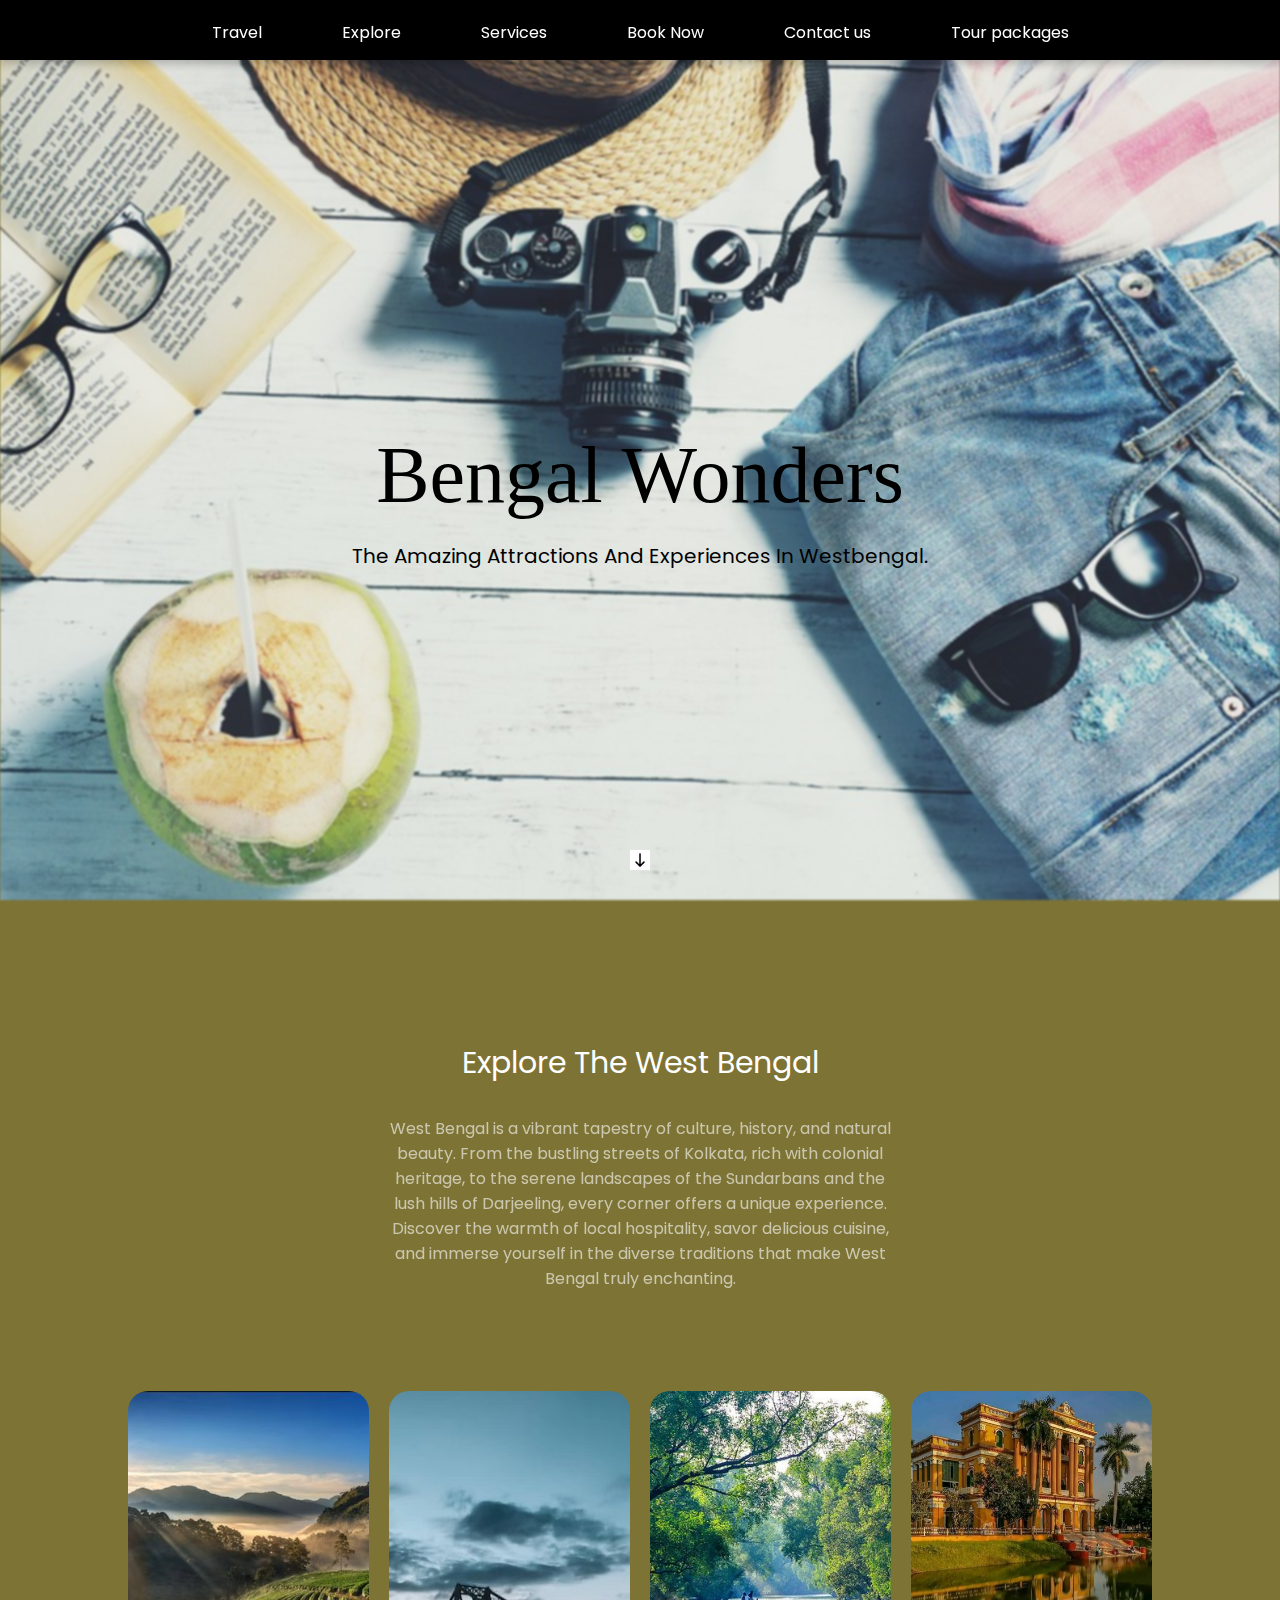
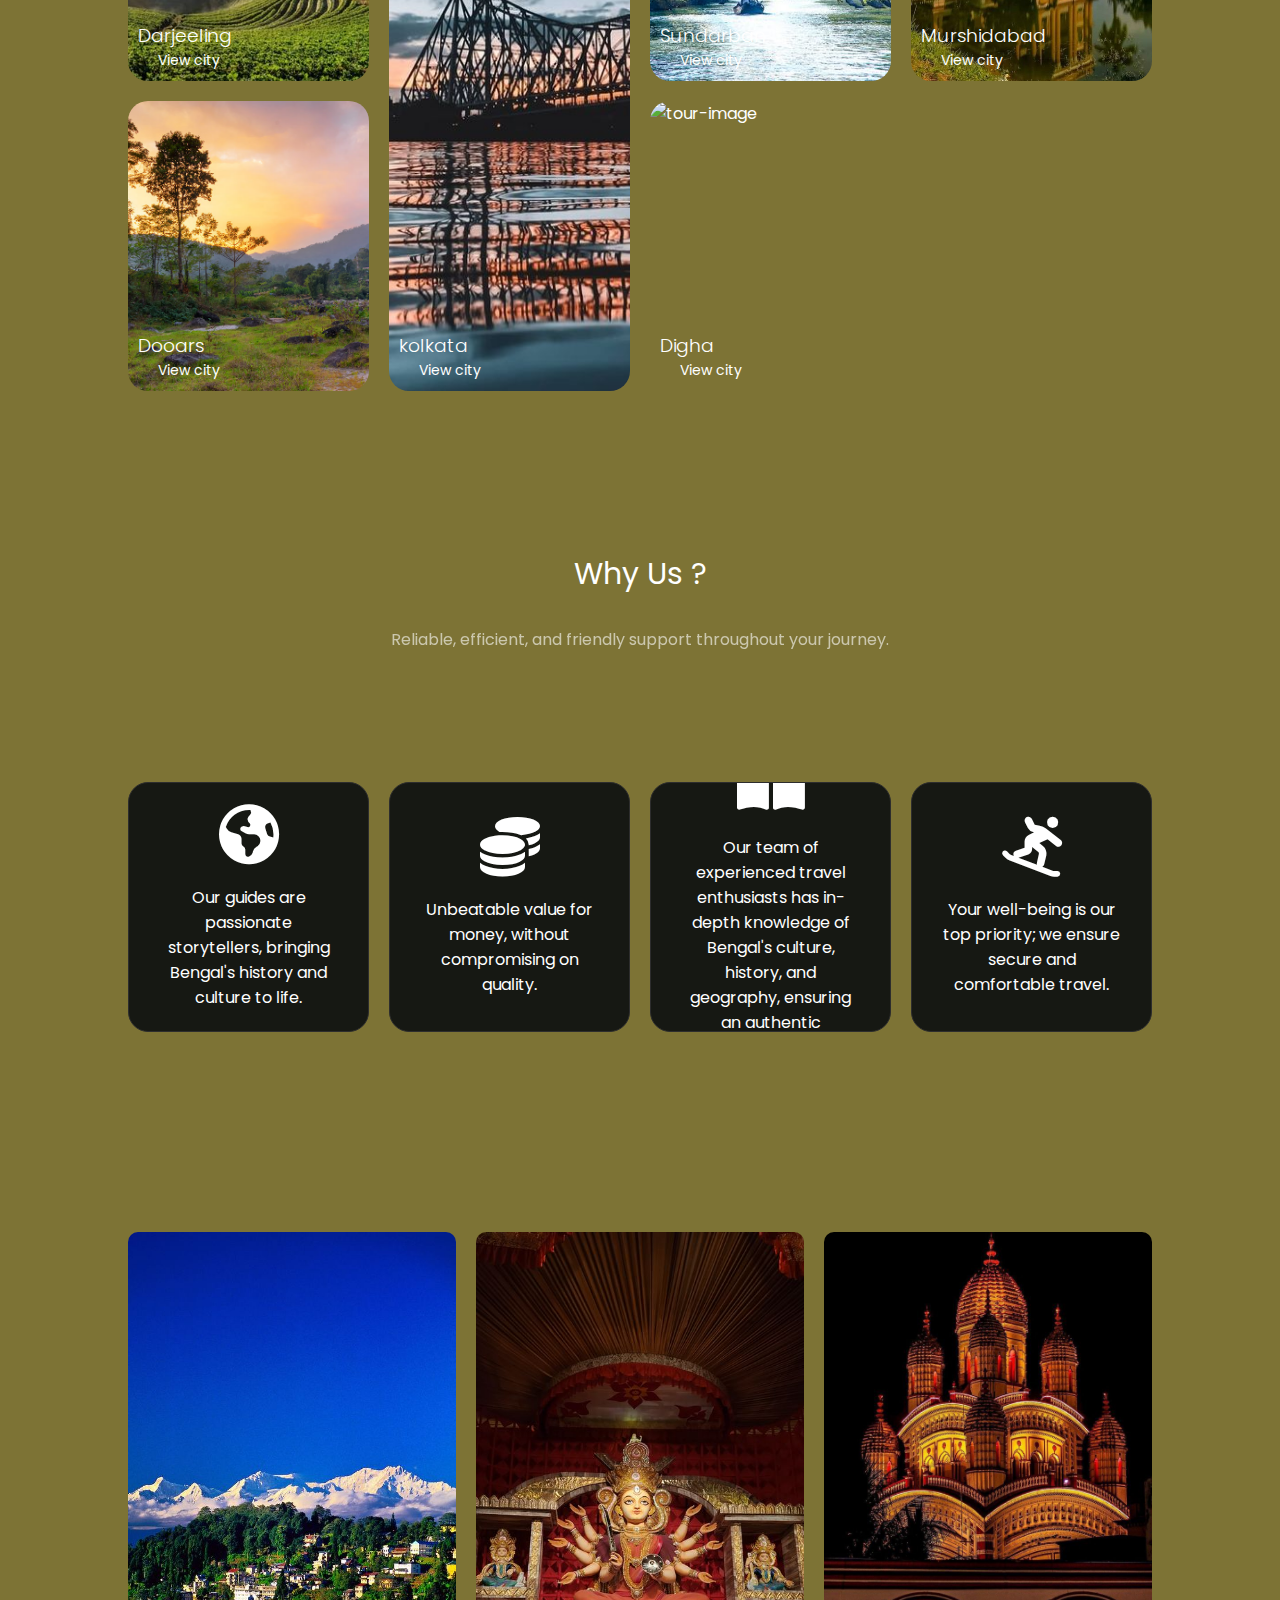
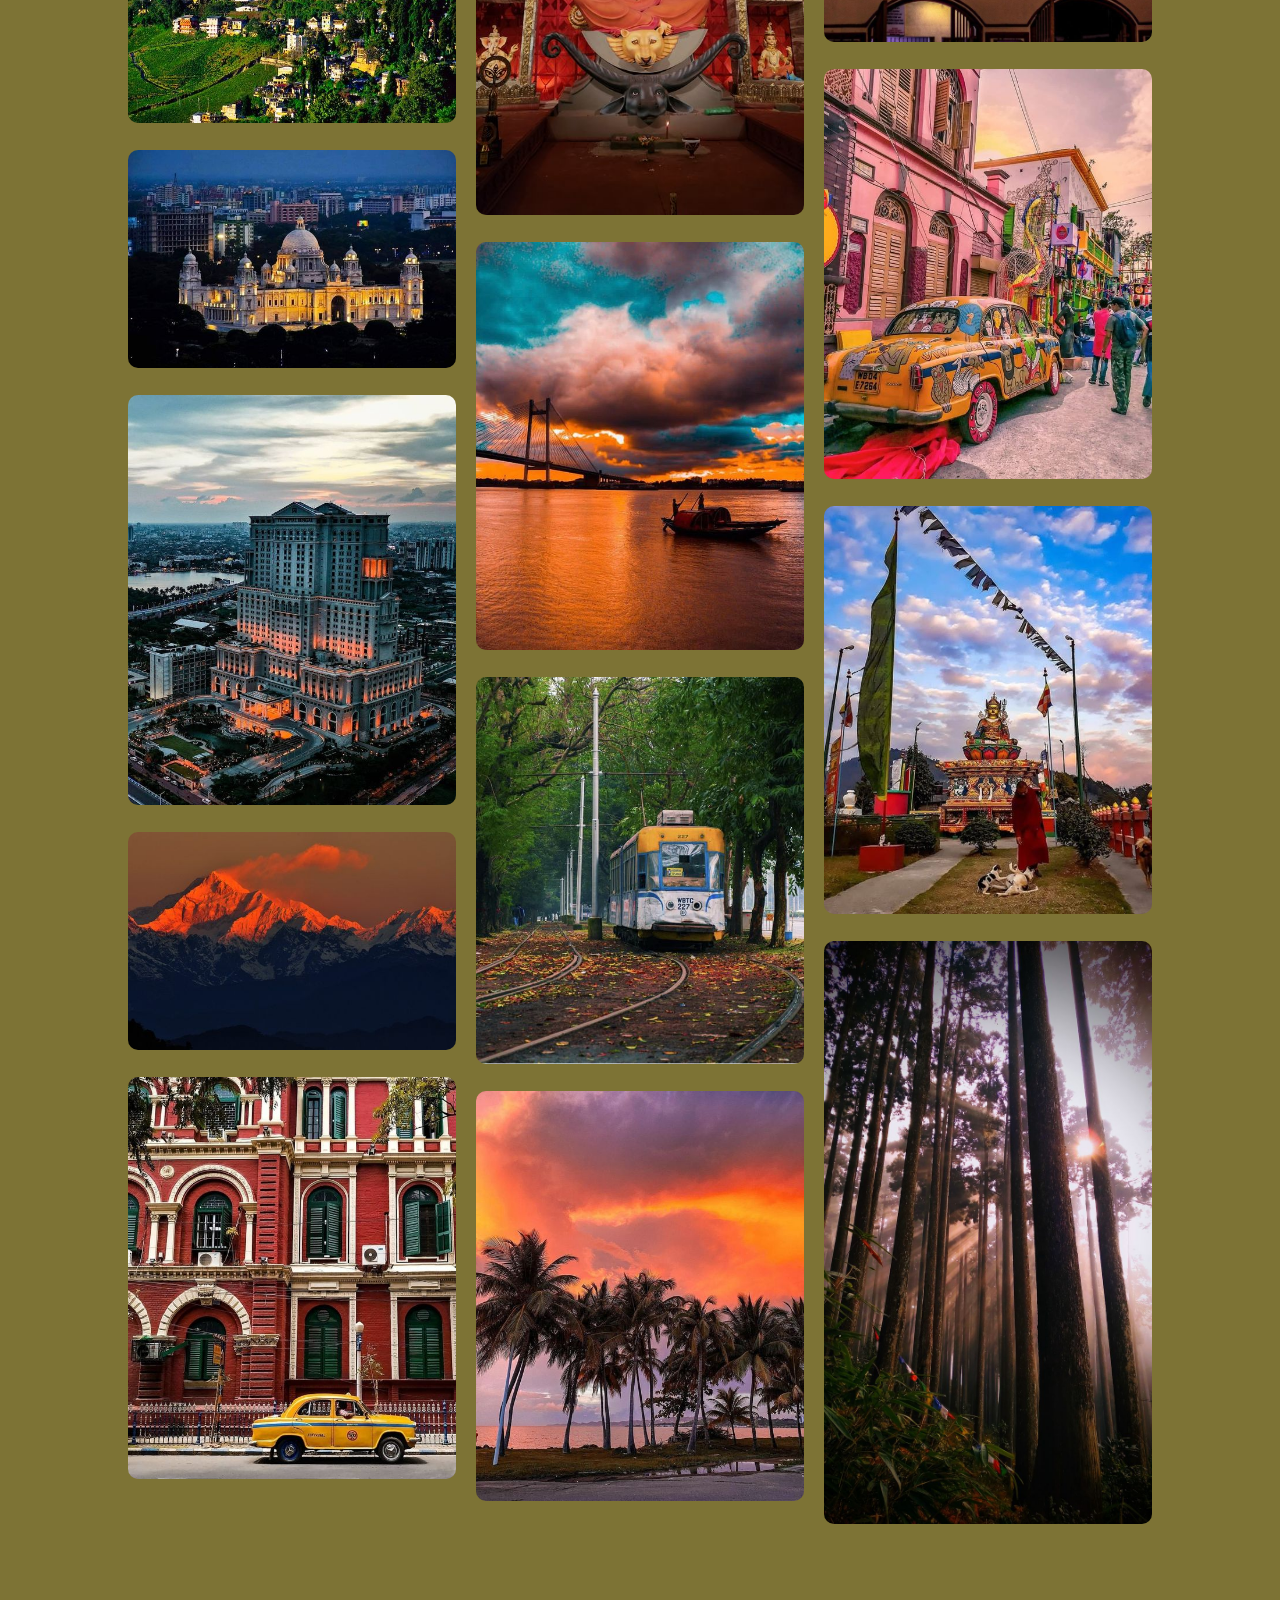
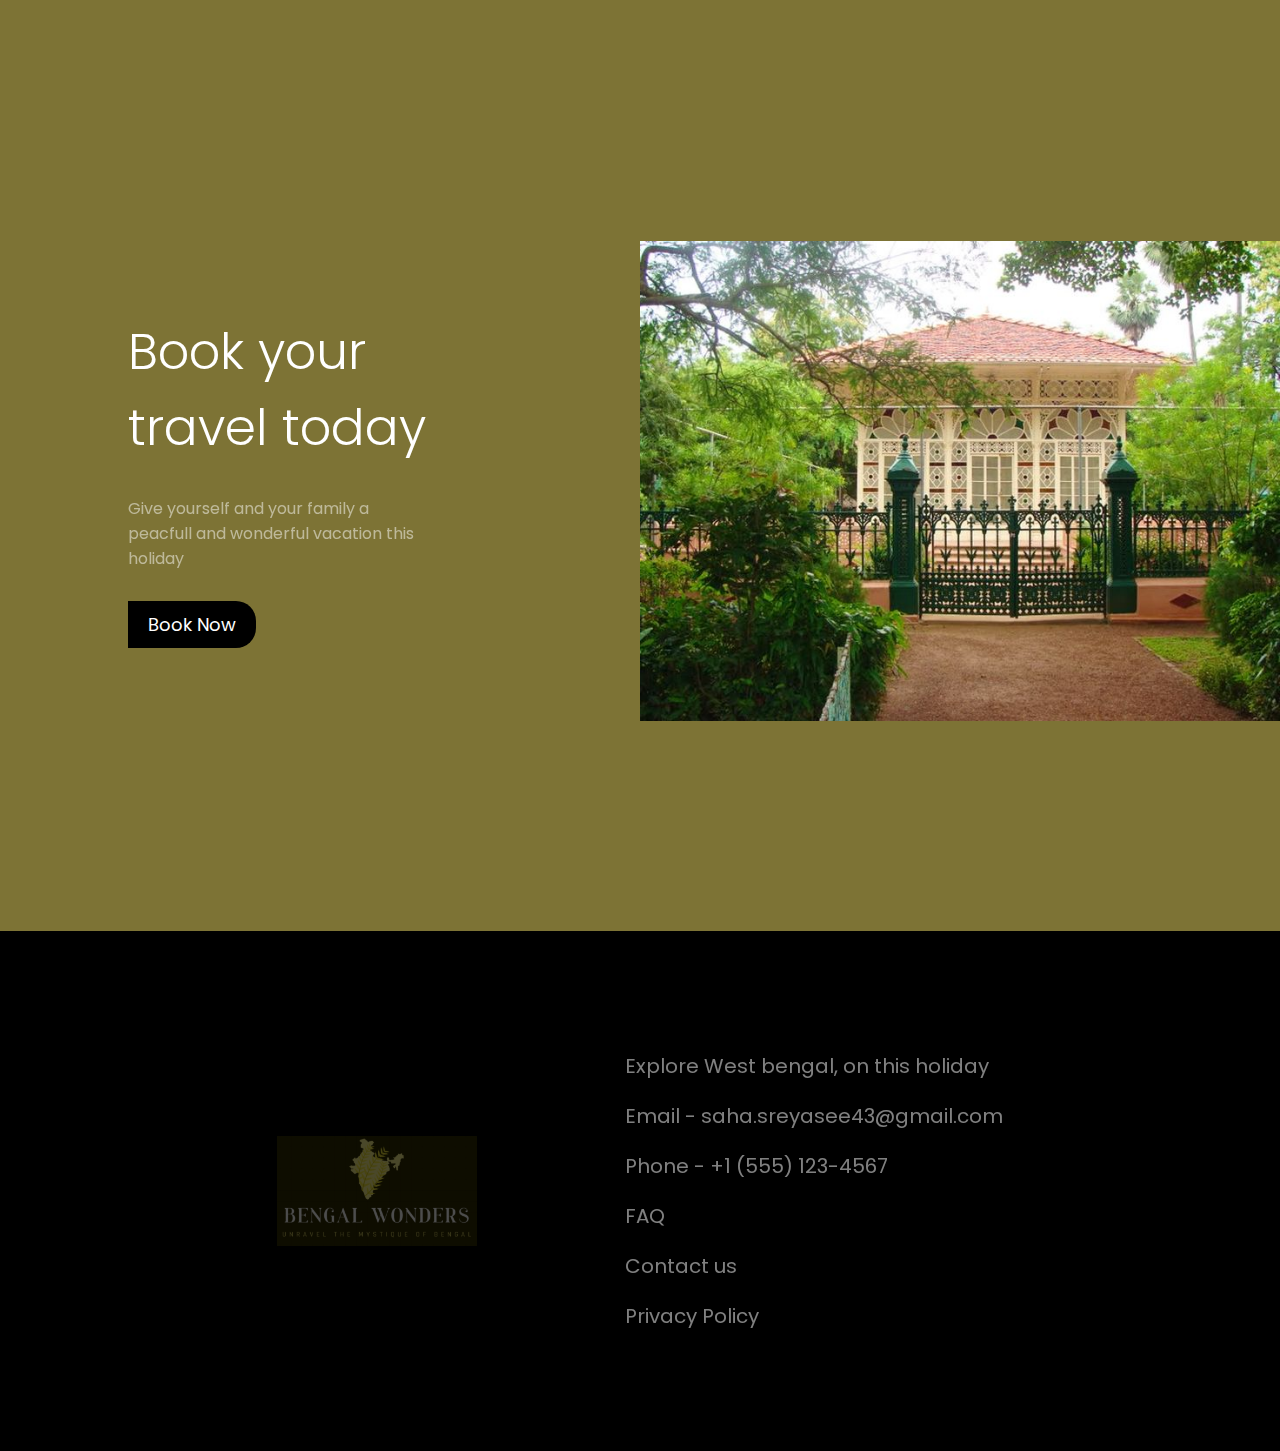
==== index.html @ 1090125a "Add files via upload" ====
<!DOCTYPE html>
<html lang="en">
<head>
    <meta charset="UTF-8">
    <meta name="viewport" content="width=device-width, initial-scale=1.0">
    <title>Document</title>
    <style>
        
    </style>
    <link rel="stylesheet" href="https://cdnjs.cloudflare.com/ajax/libs/font-awesome/6.6.0/css/all.min.css" />
    <link rel="stylesheet" href="https://cdn.jsdelivr.net/npm/swiper@11/swiper-bundle.min.css" />
    <link rel="stylesheet" href="travel.css">
</head>
<body>
    <header class="header">
        <nav class="navbar">
            <ul class="links-container">
               <li class="link-item"><a href="#travel">Travel</a></li>
                <li class="link-item"><a href="#explore-section">Explore</a></li>
               <li class="link-item"><a href="#services">Services</a></li>
                <li class="link-item"><a href="#booknow">Book Now</a></li>
                <li class="link-item"><a href="contactus.html">Contact us</a> </li>
                <li class="link-item"><a href="package.html">Tour packages</a> </li>
            </ul>
        </nav>
    </header>
    <main class="hero-section" id="hero-section">

        <div class="hero-section-content" data-aos="fade-up">
           <h1 class="hero-section-title">Bengal Wonders</h1>
            <p class="hero-section-sub-heading">The amazing attractions and experiences in Westbengal.</p>
        </div>
    
        <img src="arrow.png" class="scroll-down-icon" alt="scroll down indicator">
    </main>
    <div class="background">
        <img src="back1.jpg" class="background-image" alt="hero-section image">
    </div>
    <section class="explore-section" id="explore-section">
        <h1 class="section-title" data-aos="fade-up">Explore the West Bengal</h1>
        <p class="section-para" data-aos="fade-up">West Bengal is a vibrant tapestry of culture, history, and natural beauty. From the bustling streets of Kolkata, rich with colonial heritage, to the serene landscapes of the Sundarbans and the lush hills of Darjeeling, every corner offers a unique experience. Discover the warmth of local hospitality, savor delicious cuisine, and immerse yourself in the diverse traditions that make West Bengal truly enchanting.

        </p>
     <div class="tours-container">
            <div class="tour-card" data-aos="fade-up">
                <img src="dar 3.jpg" class="tour-img" alt="tour-image">
                <div class="tour-body">
                    <h3 class="tour-name">Darjeeling</h3>
                    <p class="tour-action">View city</p>
                </div>
            </div>
    
            <div class="tour-card" data-aos="fade-up">
                <img src="kolkata1.jpg" class="tour-img" alt="tour-image">
                <div class="tour-body">
                    <h3 class="tour-name">kolkata</h3>
                    <p class="tour-action">View city</p>
                </div>
            </div>
    
            <div class="tour-card" data-aos="fade-up">
                <img src="surdarban 1.jpg" class="tour-img" alt="tour-image">
                <div class="tour-body">
                    <h3 class="tour-name">Sundarban</h3>
                    <p class="tour-action">View city</p>
                </div>
            </div>
    
            <div class="tour-card" data-aos="fade-up">
                <img src="murshidabad 1.jpg" class="tour-img" alt="tour-image">
                <div class="tour-body">
                    <h3 class="tour-name">Murshidabad</h3>
                    <p class="tour-action">View city</p>
                </div>
            </div>
    
            <div class="tour-card" data-aos="fade-up">
                <img src="jayanti.jpg" class="tour-img" alt="tour-image">
                <div class="tour-body">
                    <h3 class="tour-name">Dooars</h3>
                    <p class="tour-action">View city</p>
                </div>
            </div>
    
            <div class="tour-card" data-aos="fade-up">
                <img src="digha2.jpg" class="tour-img" alt="tour-image">
                <div class="tour-body">
                    <h3 class="tour-name">Digha</h3>
                    <p class="tour-action">View city</p>
                </div>
            </div>
        </div>
    </section>
    <section class="services-section" id="services">
        <h1 class="section-title" data-aos="fade-up">Why Us ?</h1>
        <p class="section-para" data-aos="fade-up">Reliable, efficient, and friendly support throughout your journey. </p>
    
        
        <div class="serives-grid">
            <div class="service-card" data-aos="fade-up">
                <div class="circle"></div>
                <i class="fa-solid fa-earth-americas card-icon"></i>
                <p class="service-text">Our guides are passionate storytellers, bringing Bengal's history and culture to life.</p>
            </div>
            <div class="service-card" data-aos="fade-up">
                <div class="circle"></div>
                <i class="fa-solid fa-coins card-icon"></i>
                <p class="service-text">Unbeatable value for money, without compromising on quality.
                </p>
            </div>
            <div class="service-card" data-aos="fade-up">
                <div class="circle"></div>
                <i class="fa-solid fa-book-open card-icon"></i>
                <p class="service-text">Our team of experienced travel enthusiasts has in-depth knowledge of Bengal's culture, history, and geography, ensuring an authentic experience.
                </p>
            </div>
            <div class="service-card" data-aos="fade-up">
                <div class="circle"></div>
                <i class="fa-solid fa-person-snowboarding card-icon"></i>
                <p class="service-text">Your well-being is our top priority; we ensure secure and comfortable travel.</p>
            </div>
        </div>
    
        <div class="bg-circle"></div>
    
        <div class="travel-grid" id="travel">
            <img src="dar new.jpg" data-aos="fade-up" alt="">
            <img src="victoria1.jpg" data-aos="fade-up" alt="">
            
            <img src="royal1.jpg" data-aos="fade-up" alt="">

            <img src="kanchanjangha.jpg" data-aos="fade-up" alt="">
            <img src="taxi.jpg" data-aos="fade-up" alt="">
           
            <img src="durga puja.jpg" data-aos="fade-up" alt="">
            <img src="hawra2.jpg" data-aos="fade-up" alt="">
            <img src="trum.jpg" data-aos="fade-up" alt="">
            <img src="digha3.jpg" data-aos="fade-up" alt="">
            <img src="temple.jpg" data-aos="fade-up" alt="">
            <img src="taxi2.jpg" data-aos="fade-up" alt="taxi">
            <img src="dar4.jpg" data-aos="fade-up" alt=""><br>
            <img src="forest.jpg" data-aos="fade-up" alt="">
            
        </div>
    
    </section>
    <section class="book-section" id="booknow">
        <div class="book-content" data-aos="fade-up">
            <h1 class="book-now-title">Book your travel today</h1>
            <p class="book-now-text">Give yourself and your family a peacfull and wonderful vacation this holiday</p>
    
            <button class="book-now"><a href='booknow.html'>Book Now</a></button>
        </div>
        <div class="bg-circle-2"></div>
        <img src="shantiniketan2.jpg" data-aos="fade-up" class="book-now-img" alt="">
    </section>
    <footer class="footer">
        <img src="Screenshot 2024-10-23 220805.png" class="footer-logo" alt="logo">
        <div class="footer-text">
            <p>Explore West bengal, on this holiday</p>
            <p>Email - saha.sreyasee43@gmail.com</p>
            <p>Phone - +1 (555) 123-4567</p>
            <p class="additional"><a href='faq.html'>FAQ</a></p>
            <p class="additional"><a href='contactus.html'>Contact us</a></p>
            <p><a href="privacy policy.html">Privacy Policy</a></p>

        </div>
        
    </footer>
    
    <script src="https://cdn.jsdelivr.net/npm/swiper@11/swiper-bundle.min.js"></script>
    <script src="travel.js">

    </script>
</body>
</html>
---- travel.css ----
@import url('https://fonts.googleapis.com/css2?family=Miniver&family=Poppins:ital,wght@0,400;0,500;0,600;0,700;1,400&display=swap');

* {
  padding: 0;
  margin: 0;
  box-sizing: border-box;
  font-family: "Poppins", sans-serif;
}

html{
    scroll-behavior: smooth;
}

body{
    font-family: 'Poppins', sans-serif;
    background:#7d7335;
    overflow-x: hidden;
}

.navbar{
    position: fixed;
    top: 0;
    left: 0;
    z-index: 9;
    width: 100%;
    height: 100px;
    padding: 20px 10vw;
}

.navbar.bg{
    background: #161813;
}

.links-container{
    display: flex;
    align-items: center;
    justify-content: center;
list-style: none;
    color: #fff;
    
}



.link-item{
    margin: 0 20px;
    transition: .5s;
}

.link-item a{
    text-decoration: none;
    padding: 20px;
}

.link-item:hover{
    transform: scale(1.2);
}
.hero-section{
    width: 100%;
    height: 100vh;
    position: relative;
    display: flex;
    justify-content: center;
    align-items: center;
    color:black;
    font-size: medium;
}

.hero-section-title{
    font-family: 'Roboto Slab', serif;
    font-weight: 300;
    font-size: 80px;
    text-align: center;
    text-transform: capitalize; 
}

.hero-section-sub-heading{
    text-align: center;
    text-transform: capitalize;
    margin: 20px 0;
    font-size: 20px;
}

.scroll-down-icon{
    position: absolute;
    bottom: 10%;
    left: 50%;
    transform: translateX(-50%);
    width: 20px;
    animation: down ease 1s infinite;
}

@keyframes down{
    from { bottom: 10% }
    to { bottom: 8% }
}
.background{
    position: absolute;
    top: 0;
    left: 0;
    width: 100%;
    height: 100%;
    z-index: -1;
}

.background-image{
    position: absolute;
    top: 0;
    left: 0;
    width: 100%;
    height: 100%;
    object-fit: cover;
    z-index: -2;
    filter: blur(1px);
}
.explore-section{
    position: relative;
    width: 100%;
    padding: 80px 10vw;
    color: #fff;
}

.section-title{
    font-size: 30px;
    font-weight: 400;
    text-align: center;
    text-transform: capitalize;
}

.section-para{
    width: 50%;
    min-width: 300px;
    display: block;
    margin: 30px auto;
    text-align: center;
    line-height: 25px;
    opacity: 0.6;
}

.tours-container{
    position: relative;
    width: 100%;
    height: 600px;
    display: grid;
    grid-template-columns: repeat(4, 1fr);
    grid-template-rows: repeat(2, 1fr);
    grid-gap: 20px;
    margin-top: 100px;
}

.tour-card{
    width: 100%;
    height: 100%;
    position: relative;
    border-radius: 20px;
    box-shadow: 0;
    overflow: hidden;
    padding: 10px;
    display: flex;
    align-items: end;
}

.tour-card:nth-child(2){
    grid-row: span 2;
}

.tour-card:last-child{
    grid-column: span 2;
}

.tour-img{
    position: absolute;
    top: 0;
    left: 0;
    width: 100%;
    height: 100%;
    object-fit: cover;
    transition: .5s;
    z-index: -1;
}

.tour-card:hover .tour-img{
    opacity: 0.8;
    transform: scale(1.1);
}

.tour-name{
    font-weight: 300;
}

.tour-action{
    margin-left: 20px;
    font-size: 14px;
    position: relative;
}

.tour-action::before{
    content:'';
    position: absolute;
    left: -20px;
    top: 2px;
    background: url('img/pin.pn');
    width: 15px;
    height: 15px;
    background-size: contain;
}


.services-section{
    color: #fff;
    padding: 80px 10vw;
}

.serives-grid{
    width: 100%;
    display: grid;
    grid-template-columns: repeat(4, 1fr);
    grid-gap: 20px;
}

.service-card{
    margin-top: 100px;
    width: 100%;
    height: 250px;
    border-radius: 20px;
    border: 1px solid #2D2D2D;
    background: #161813;
    padding: 10px;
    display: flex;
    flex-direction: column;
    align-items: center;
    justify-content: center;
    gap: 20px;
    overflow: hidden;
    position: relative;
}

.card-icon{
    text-align: center;
    font-size: 60px;
    z-index: 1;
}

.service-text{
    text-align: center;
    padding: 0 20px;
    z-index: 1;
}

.circle{
    position: absolute;
    top: 0%;
    left: 0%;
    width: 100%;
    height: 100%;
    clip-path: circle(0% at 100% 100%);
    transition: .5s;
}

.service-card:nth-child(1) .circle{
    background: url(img/img5.png);
    background-size: cover;
}

.service-card:nth-child(2) .circle{
    background: url(img/img2.png);
    background-size: cover;
}

.service-card:nth-child(3) .circle{
    background: url(img/img6.png);
    background-size: cover;
}

.service-card:nth-child(4) .circle{
    background: url(img/img4.png);
    background-size: cover;
}

.service-card:hover .circle{
    clip-path: circle(141.4% at 100% 100%);
}

.travel-grid{
    width: 100%;
    columns: 3;
    column-gap: 20px;
    margin-top: 200px;
}

.travel-grid img{
    width: 100%;
    height: auto;
    object-fit: cover;
    margin-bottom: 20px;
    border-radius: 10px;
}

.bg-circle{
    z-index: -1;
    position: absolute;
    width: 500px;
    height: 500px;
    border-radius: 50%;
    background: var(--sphere-gradient-one);
    right: -250px;
}

.book-section{
    position: relative;
    display: flex;
    padding: 0 10vw;
    align-items: center;
    width: 100%;
    height: 100vh;
    gap: 30px;
}

.book-now-img{
    position: absolute;
    width: 50%;
    right: 0;
}

.book-content{
    width: 50%;
    color: #fff;
}

.book-now-title{
    font-size: 50px;
    font-weight: 300;
    width: 300px;
}

.book-now-text{
    width: 300px;
    opacity: 0.5;
    line-height: 25px;
    margin: 30px 0;
}

.book-now{
    position: relative;
    padding: 10px 20px;
    outline: none;
    border: none;
    background: #000;
    text-transform: capitalize;
    color: #fff;
    border-radius: 20px;
    border-top-left-radius: 0;
    border-bottom-left-radius: 0;
    font-size: 18px;
    cursor: pointer;
    overflow: hidden;
    text-decoration: none;
}

.book-now::before{
    content: '';
    position: absolute;
    top: -10px;
    left: -30px;
    width: 20px;
    height: 200%;
    background: #fff;
    opacity: 0.2;
    transform: rotate(5deg);
    transition: .5s;
}

.book-now:hover::before{
    left: 100%;
}

.bg-circle-2{
    z-index: -1;
    position: absolute;
    width: 250px;
    height: 250px;
    border-radius: 50%;
    background:  var(--sphere-gradient-two);
    left: -125px;
    bottom: -100px;
}
.header{ background-color:black; 
    color: white;
    padding: 30px;            
    text-align: center;       
    font-family: Arial, sans-serif;
    box-shadow: 0 4px 8px rgba(0, 0, 0, 0.2);
}

.footer{ width: 100%;
    padding: 100px 10vw;
    background: #000;
    display: flex;
    justify-content: space-evenly;
    flex-wrap: wrap;
    align-items: center;
    position: relative;}



.footer-logo{
    width: 200px;
    opacity: 0.3;
}

.footer-text{
    color: #fff;
    opacity: 0.5;
    font-size: 20px;
}

.footer-text p{
    margin: 20px 0;
}
a{text-decoration: none;
color: white;}
.copyright-line{
    width: 100%;
    background: #000;
    color: #fff;
    text-transform: capitalize;
    text-align: center;
    position: absolute;
    bottom: 0;
    left: 0;
    padding: 10px 0;
}
@media screen and (max-width: 996px) {
    .link-item{
        margin: 0 10px;
    }
    .hero-section-title{
        font-size: 60px;
    }
    .tours-container{
        height: 900px;
        grid-template-columns: repeat(2, 1fr);
        grid-template-rows: repeat(4, 1fr);
    }
    .tour-card:last-child{
        grid-column: span 1;
    }
    .tour-card:nth-child(3){
        grid-row: span 2;
    }
    .serives-grid{
        grid-template-columns: repeat(2, 1fr);
    }
    .service-card:nth-child(3), .service-card:nth-child(4){
        margin-top: 0;
    }
    .travel-grid{
        columns: 2;
    }
    .book-now-img{
        width: 40%;
    }
    .footer-logo{
        width: 70px;
    }
    .footer-text{
        font-size: 16px;
    }
}
@media screen and (max-width:798px){
    .navbar{
        height: auto;
    }

    .link-item{
        margin-top: 80px;
        text-align: center;
    }
    .link-item:nth-child(3){
        margin: -50px -30px 0 -30px;
    }
    .link-item a{
        padding: 10px;
        margin: auto;
        display: block;
    }

    .section-title{
        font-size: 50px;
    }
    .grid-slider{
        grid-template-rows: repeat(3, 1fr);
        grid-template-columns: repeat(2, 1fr);
    }
    .hero-section-sub-heading{
        font-size: 16px;
    }
    .section-para{
        width: 100%;
    }
    .tours-container{
        height: 1200px;
        grid-template-columns: repeat(1, 1fr);
        grid-template-rows: repeat(6, 1fr);
    }
    .tour-card:nth-child(2){
        grid-row: auto;
    }
    .tour-card:last-child{
        grid-column: span 1;
    }
    .tour-card:nth-child(3){
        grid-row: span 1;
    }
    .serives-grid{
        grid-template-columns: repeat(1, 1fr);
    }
    .service-card:nth-child(2){
        margin-top: 0;
    }
    .travel-grid{
        columns: 1;
    }
    .book-section{
        height: auto;
        padding: 80px 10vw;
    }
    .bg-circle{
        display: none;
    }
    .bg-circle-2{
        z-index: 2;
    }
    .book-now-img{
        width: 100%;
        opacity: 0.3 !important;
    }
    .book-content{
        width: 100%;
        z-index: 2;
        text-align: center;
    }
    .book-now-title, .book-now-text{
        width: 100%;
    }
}
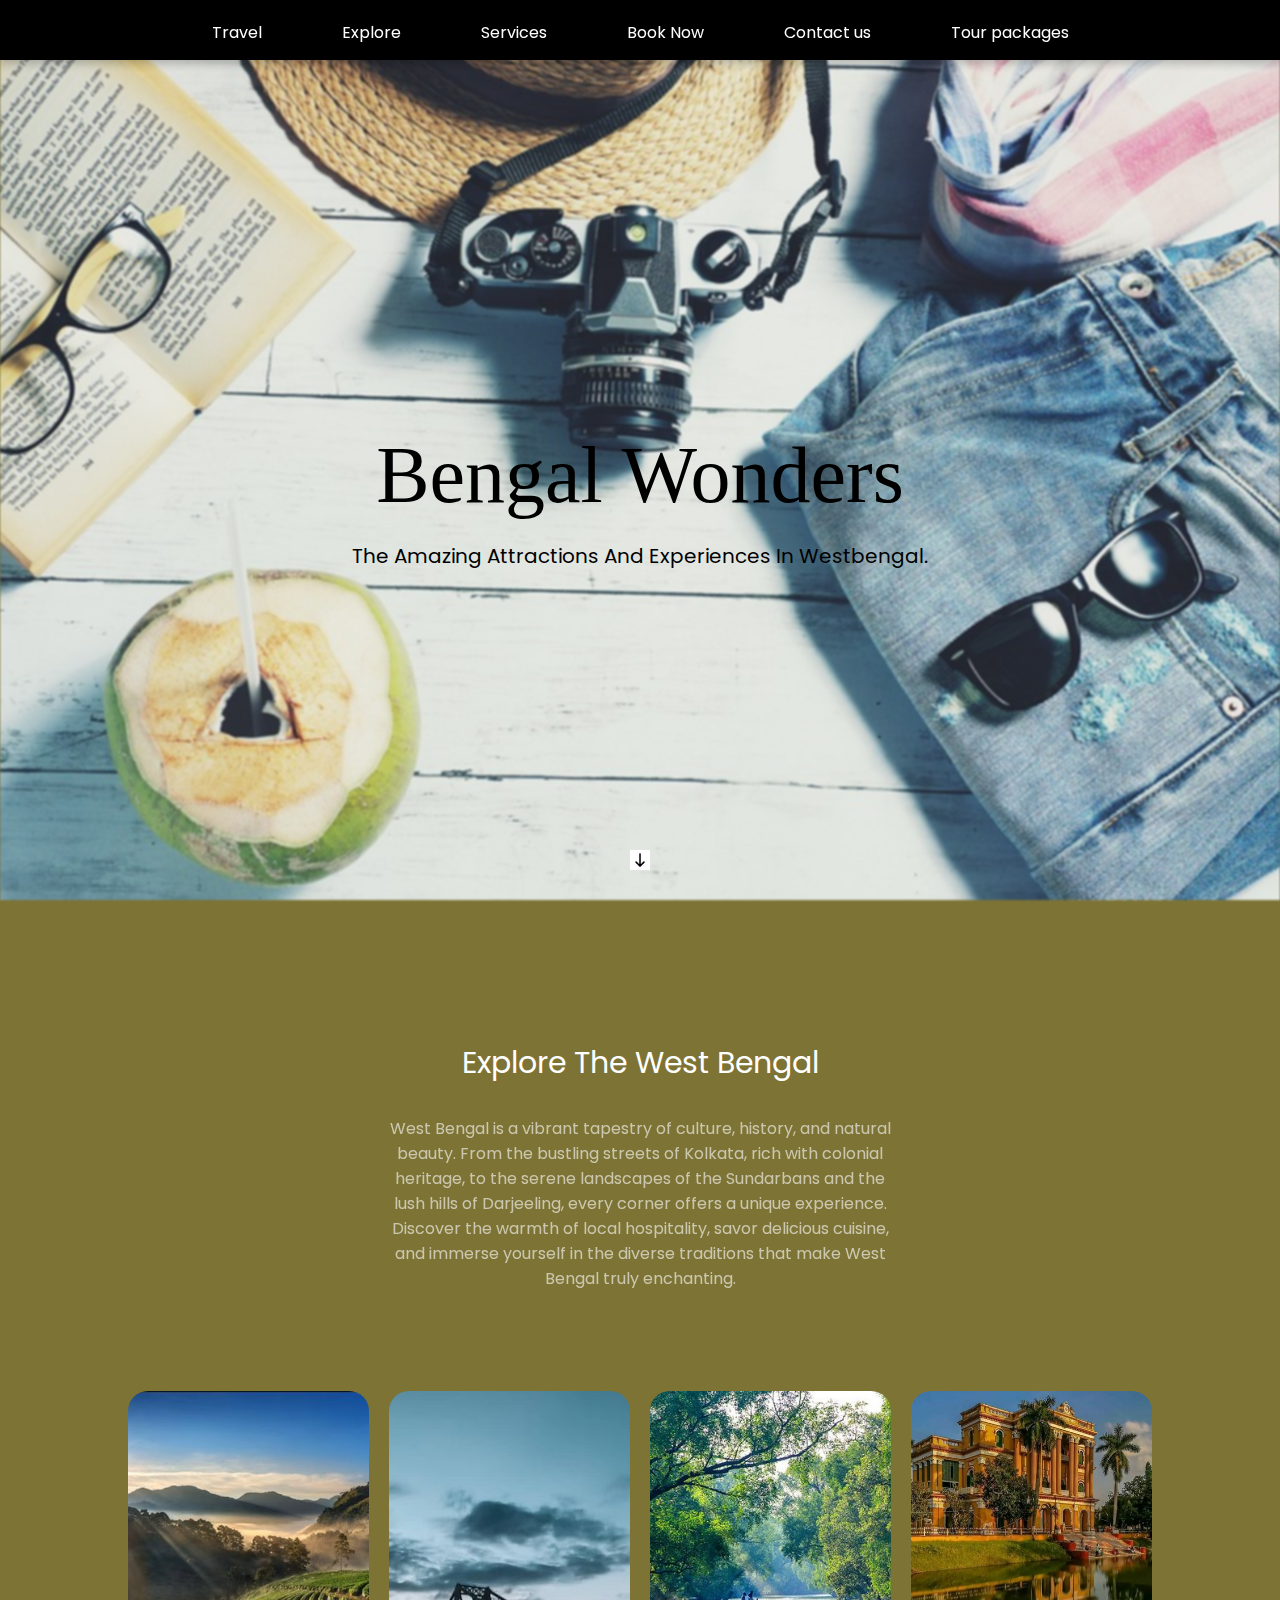
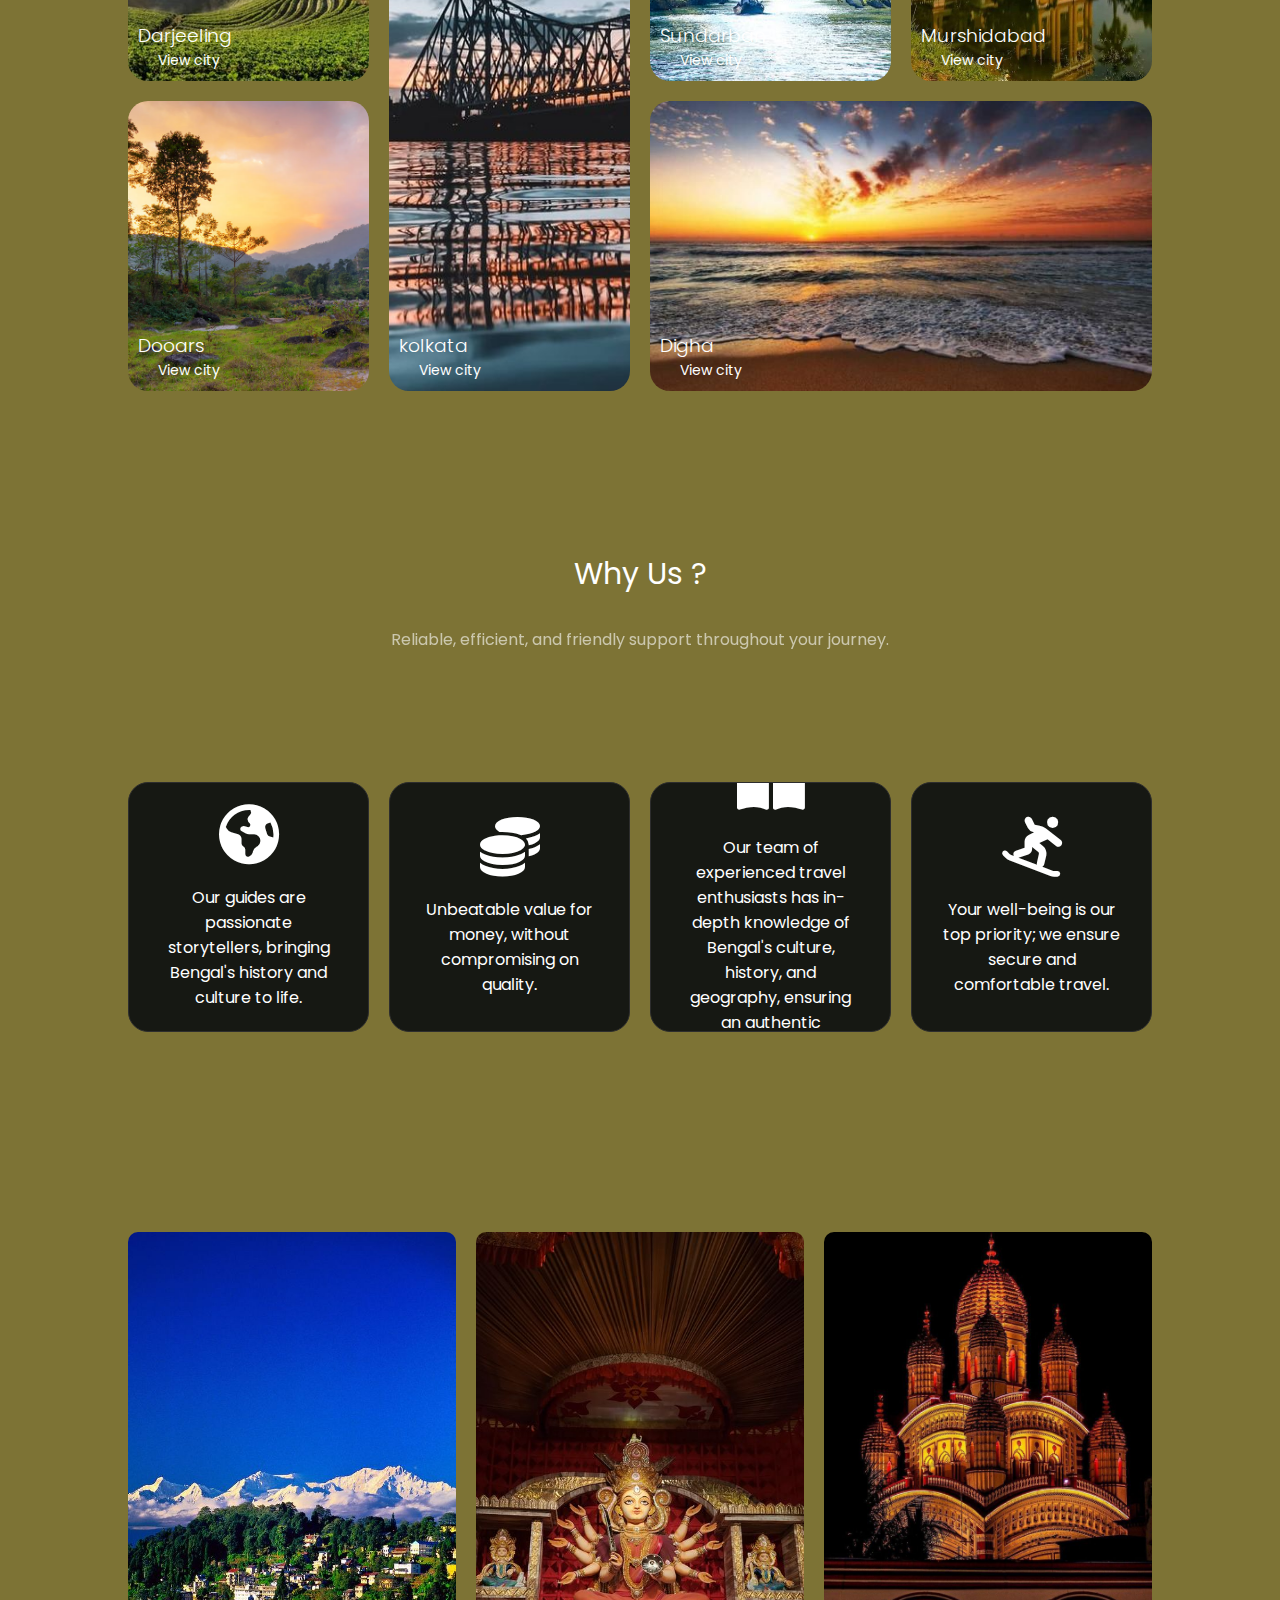
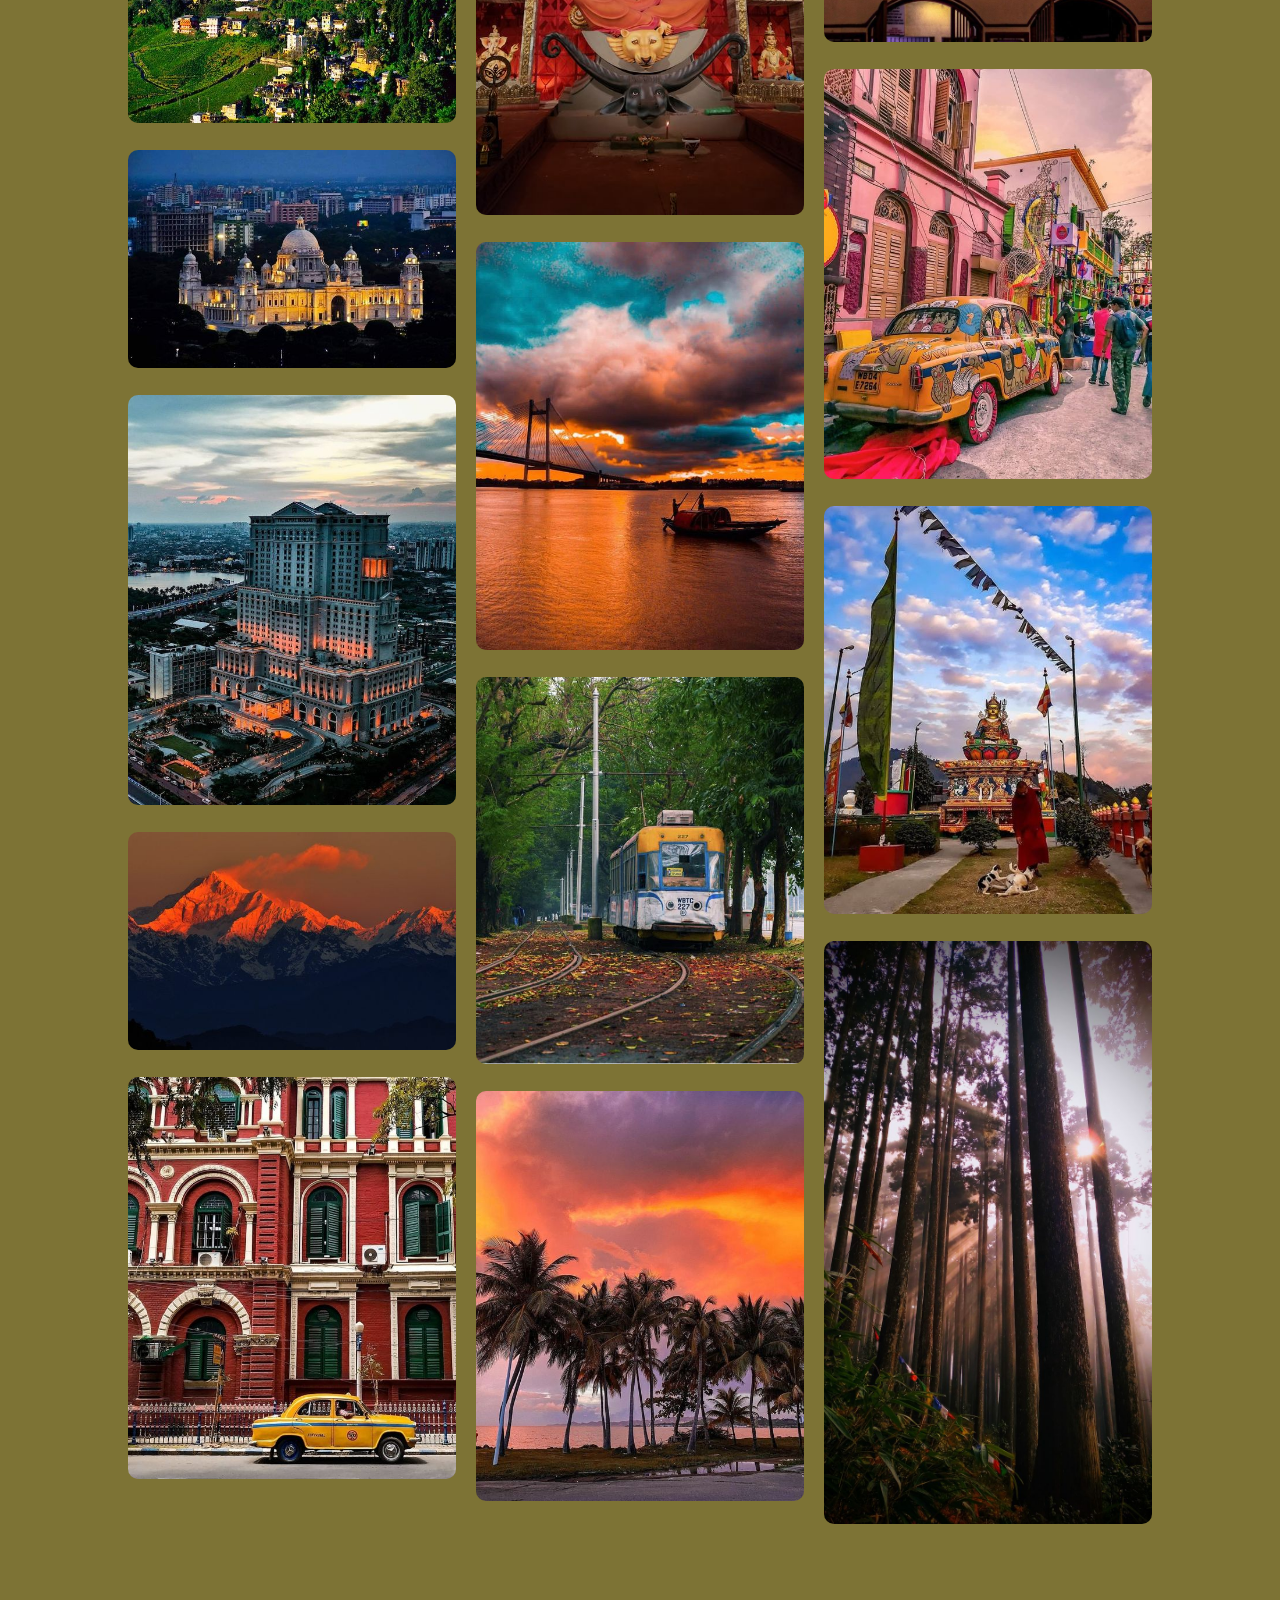
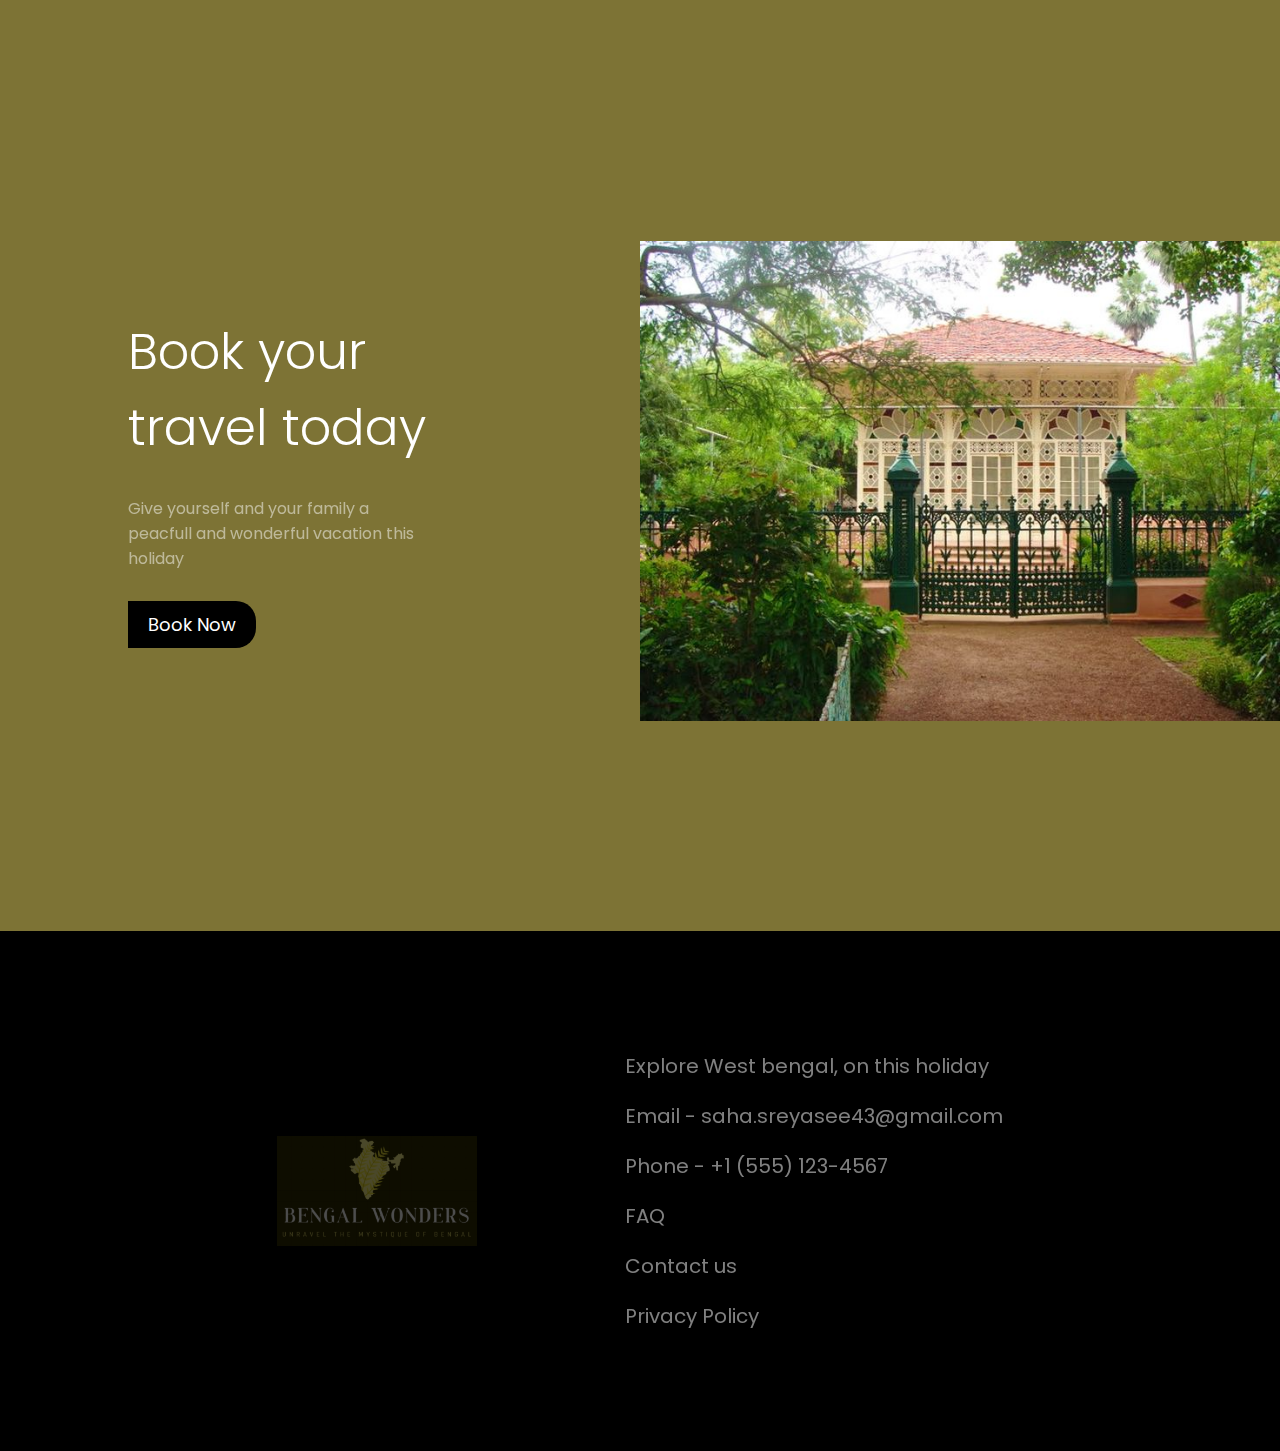
==== commit 2b2b1b18: "Update index.html" ====
--- a/index.html
+++ b/index.html
@@ -83,7 +83,7 @@
             </div>
     
             <div class="tour-card" data-aos="fade-up">
-                <img src="digha2.jpg" class="tour-img" alt="tour-image">
+                <img src="DIGHA2.jpg" class="tour-img" alt="tour-image">
                 <div class="tour-body">
                     <h3 class="tour-name">Digha</h3>
                     <p class="tour-action">View city</p>
@@ -173,4 +173,4 @@
 
     </script>
 </body>
-</html>+</html>
